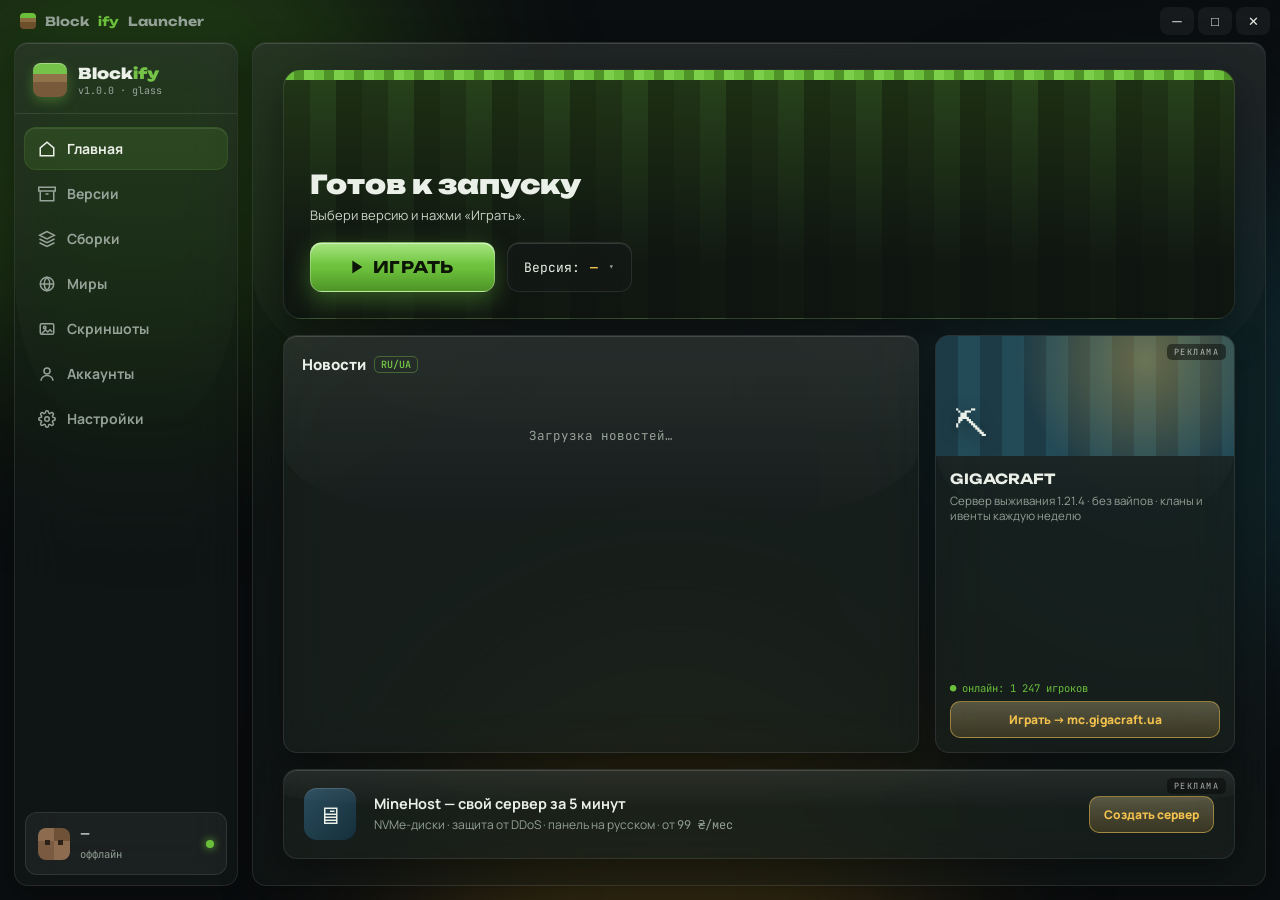
==== WebUI/index.html @ 3c3e2d4b "feat: liquid-glass WebView2 UI + Modrinth modpack manager Rebuild the launcher UI as real HTML/CSS r" ====
<!DOCTYPE html>
<html lang="ru">
<head>
<meta charset="UTF-8">
<meta name="viewport" content="width=device-width, initial-scale=1.0">
<title>Blockify — лаунчер</title>
<style>
/* ── embedded brand fonts (local .ttf, SIL OFL) ── */
@font-face{font-family:'Unbounded';src:url('fonts/Unbounded-Medium.ttf');font-weight:500}
@font-face{font-family:'Unbounded';src:url('fonts/Unbounded-Bold.ttf');font-weight:700}
@font-face{font-family:'Unbounded';src:url('fonts/Unbounded-Black.ttf');font-weight:900}
@font-face{font-family:'Manrope';src:url('fonts/Manrope-Regular.ttf');font-weight:400}
@font-face{font-family:'Manrope';src:url('fonts/Manrope-Medium.ttf');font-weight:500}
@font-face{font-family:'Manrope';src:url('fonts/Manrope-SemiBold.ttf');font-weight:600}
@font-face{font-family:'Manrope';src:url('fonts/Manrope-Bold.ttf');font-weight:700}
@font-face{font-family:'Manrope';src:url('fonts/Manrope-ExtraBold.ttf');font-weight:800}
@font-face{font-family:'JetBrains Mono';src:url('fonts/JetBrainsMono-Regular.ttf');font-weight:400}
@font-face{font-family:'JetBrains Mono';src:url('fonts/JetBrainsMono-SemiBold.ttf');font-weight:600}

:root{
  --bg:#0B0E10;
  --glass:rgba(22,28,26,.52);
  --glass2:rgba(30,38,34,.45);
  --glass-line:rgba(255,255,255,.09);
  --glass-hi:rgba(255,255,255,.14);
  --grass:#6BBF3B; --grass-dark:#4E9427;
  --gold:#F2C14E; --red:#E0564A;
  --text:#EAEFE8; --muted:#93A096;
  --mono:'JetBrains Mono',monospace;
  --r:14px;
}
*{margin:0;padding:0;box-sizing:border-box}
html,body{height:100%}
body{font-family:'Manrope',sans-serif;background:var(--bg);color:var(--text);overflow:hidden;font-size:15px}

.bgfx{position:fixed;inset:0;z-index:0;overflow:hidden}
.blob{position:absolute;border-radius:50%;filter:blur(90px);opacity:.5;animation:drift 26s ease-in-out infinite alternate}
.b1{width:560px;height:560px;left:-140px;top:-160px;background:#2f5c17}
.b2{width:480px;height:480px;right:-120px;top:18%;background:#14424f;animation-delay:-8s}
.b3{width:520px;height:520px;left:32%;bottom:-240px;background:#5a4514;animation-delay:-16s}
@keyframes drift{to{transform:translate(60px,40px) scale(1.12)}}
@media (prefers-reduced-motion:reduce){.blob{animation:none}}

.glass{
  background:var(--glass);
  backdrop-filter:blur(24px) saturate(1.5);
  -webkit-backdrop-filter:blur(24px) saturate(1.5);
  border:1px solid var(--glass-line);
  border-radius:var(--r);
  box-shadow:0 12px 32px rgba(0,0,0,.35), inset 0 1px 0 var(--glass-hi);
  position:relative;
}
.glass::before{
  content:'';position:absolute;inset:0 0 auto 0;height:46%;border-radius:var(--r) var(--r) 40% 40%;
  background:linear-gradient(180deg,rgba(255,255,255,.07),transparent);
  pointer-events:none;
}

/* ── window title bar ── */
.titlebar{position:relative;z-index:55;height:42px;display:flex;align-items:center;justify-content:space-between;padding:0 10px 0 20px;flex-shrink:0}
.tb-brand{display:flex;align-items:center;gap:9px;font-family:'Unbounded';font-weight:700;font-size:12.5px;color:var(--muted);pointer-events:none}
.tb-brand .tb-cube{width:16px;height:16px;border-radius:4px;image-rendering:pixelated;
  background:linear-gradient(180deg,var(--grass) 0 34%,#8a6a3f 34% 58%,#6e4f2c 58% 100%)}
.tb-brand b{color:var(--text);font-weight:700}
.tb-brand b span{color:var(--grass)}
.tb-btns{display:flex;gap:4px}
.wb{width:34px;height:28px;border:0;border-radius:8px;background:rgba(255,255,255,.05);color:var(--text);cursor:pointer;display:grid;place-items:center;transition:.15s}
.wb svg{width:15px;height:15px;fill:none;stroke:currentColor;stroke-width:2.2;stroke-linecap:round}
.wb:hover{background:rgba(255,255,255,.13)}
.wb-close:hover{background:var(--red);color:#fff}

/* ── native-resize grips (WebView covers WPF's own) ── */
.rsz{position:fixed;z-index:70}
.rsz-t{top:0;left:8px;right:8px;height:5px;cursor:ns-resize}
.rsz-b{bottom:0;left:8px;right:8px;height:5px;cursor:ns-resize}
.rsz-l{top:8px;bottom:8px;left:0;width:5px;cursor:ew-resize}
.rsz-r{top:8px;bottom:8px;right:0;width:5px;cursor:ew-resize}
.rsz-tl{top:0;left:0;width:9px;height:9px;cursor:nwse-resize;z-index:71}
.rsz-tr{top:0;right:0;width:9px;height:9px;cursor:nesw-resize;z-index:71}
.rsz-bl{bottom:0;left:0;width:9px;height:9px;cursor:nesw-resize;z-index:71}
.rsz-br{bottom:0;right:0;width:9px;height:9px;cursor:nwse-resize;z-index:71}

/* ── HOME fits the window (no page scroll; news scrolls internally if long) ── */
#s-home.active{display:flex;flex-direction:column;overflow:hidden;padding-bottom:26px}
#s-home .hero{flex-shrink:0}
#s-home .grid-2{flex:1;min-height:0;margin-top:16px;grid-template-columns:minmax(0,1fr) 300px}
#s-home #newsCard{min-width:0;overflow:hidden;display:flex;flex-direction:column}
#s-home #newsList{overflow-y:auto;flex:1;margin-right:-6px;padding-right:6px}
#s-home .ad-server{min-height:0;overflow:hidden}
#s-home .ad-banner{flex-shrink:0;margin-top:16px}
.news-item>div{min-width:0}
.news-item b{white-space:nowrap;overflow:hidden;text-overflow:ellipsis}

.window{display:flex;height:calc(100vh - 42px);position:relative;z-index:1;padding:0 14px 14px;gap:14px}

.sidebar{width:224px;flex-shrink:0;display:flex;flex-direction:column;overflow:hidden}
.logo{padding:20px 18px 16px;display:flex;align-items:center;gap:11px;border-bottom:1px solid var(--glass-line)}
.logo-cube{width:34px;height:34px;flex-shrink:0;image-rendering:pixelated;border-radius:8px;
  background:linear-gradient(180deg,var(--grass) 0 32%,#8a6a3f 32% 55%,#6e4f2c 55% 100%);
  box-shadow:0 4px 12px rgba(107,191,59,.35), inset 0 1px 0 rgba(255,255,255,.35)}
.logo b{font-family:'Unbounded';font-weight:900;font-size:15px;white-space:nowrap;line-height:1.15}
.logo b span{color:var(--grass)}
#verTag{display:block;font-size:10px;color:var(--muted);font-family:var(--mono);white-space:nowrap}
.nav{padding:14px 10px;display:flex;flex-direction:column;gap:4px}
.nav button{
  display:flex;align-items:center;gap:11px;width:100%;padding:11px 13px;border:0;border-radius:11px;cursor:pointer;
  background:transparent;color:var(--muted);font:700 14px 'Manrope';text-align:left;transition:.18s;
}
.nav button:hover{background:rgba(255,255,255,.05);color:var(--text)}
.nav button.active{
  background:rgba(107,191,59,.13);color:var(--text);
  box-shadow:inset 0 1px 0 rgba(255,255,255,.1), 0 0 0 1px rgba(107,191,59,.25);
}
.nav svg{width:18px;height:18px;flex-shrink:0}
.spacer{flex:1}
.account{
  margin:10px;padding:11px 12px;border-radius:12px;display:flex;align-items:center;gap:10px;cursor:pointer;
  background:rgba(255,255,255,.05);border:1px solid var(--glass-line);transition:.15s;
}
.account:hover{background:rgba(255,255,255,.09)}
.skin{width:32px;height:32px;image-rendering:pixelated;border-radius:8px;position:relative;flex-shrink:0;
  background:conic-gradient(from 90deg at 50% 40%,#8d6b4f 0 25%,#7a5a40 0 50%,#8d6b4f 0 75%,#6f5138 0)}
.skin::after{content:'';position:absolute;left:7px;top:12px;width:5px;height:5px;background:#2b2118;box-shadow:13px 0 0 #2b2118}
.skin.alt{background:conic-gradient(from 90deg at 50% 40%,#5f7a8d 0 25%,#48606f 0 50%,#5f7a8d 0 75%,#3a4e5a 0)}
.skin.alt::after{background:#16222b;box-shadow:13px 0 0 #16222b}
.account b{font-size:13px;display:block}
.account span{font-size:10.5px;color:var(--muted);font-family:var(--mono)}
.dot{width:8px;height:8px;border-radius:50%;background:var(--grass);margin-left:auto;box-shadow:0 0 8px var(--grass)}

.main{flex:1;overflow:hidden;border-radius:var(--r);display:flex;flex-direction:column}
.screen{display:none;padding:26px 30px 40px;animation:fade .22s}
.screen.active{display:block;flex:1;min-height:0;overflow-y:auto}
@keyframes fade{from{opacity:0;transform:translateY(5px)}to{opacity:1;transform:none}}
h1{font-family:'Unbounded';font-weight:700;font-size:22px}
.sub{color:var(--muted);font-size:13px;margin:5px 0 22px}

.hero{
  border-radius:18px;overflow:hidden;position:relative;min-height:250px;
  display:flex;flex-direction:column;justify-content:flex-end;padding:26px;
  background:
    linear-gradient(180deg,rgba(11,14,16,.1),rgba(11,14,16,.82) 78%),
    repeating-linear-gradient(90deg,#243b17 0 26px,#2c4a1d 26px 52px,#1f3413 52px 78px),#1f3413;
  border:1px solid var(--glass-line);
  box-shadow:0 16px 40px rgba(0,0,0,.4), inset 0 1px 0 var(--glass-hi);
}
.hero::before{content:'';position:absolute;top:0;left:0;right:0;height:10px;image-rendering:pixelated;
  background:repeating-linear-gradient(90deg,var(--grass) 0 10px,var(--grass-dark) 10px 20px,#7ccf49 20px 30px)}
.hero h2{font-family:'Unbounded';font-weight:900;font-size:26px;margin-bottom:6px}
.hero p{color:#c9d3c4;font-size:13px;max-width:470px;margin-bottom:18px}
.launch-row{display:flex;gap:12px;flex-wrap:wrap;align-items:stretch}
.btn-play{
  font-family:'Unbounded';font-weight:700;font-size:16px;letter-spacing:.5px;
  padding:14px 40px;border:1px solid rgba(255,255,255,.25);border-radius:12px;cursor:pointer;color:#0c1506;
  background:linear-gradient(180deg,rgba(255,255,255,.28),rgba(255,255,255,0) 45%),linear-gradient(180deg,#83d94f,var(--grass) 55%,var(--grass-dark));
  box-shadow:0 8px 24px rgba(107,191,59,.4), inset 0 1px 0 rgba(255,255,255,.5);transition:.12s;
}
.btn-play:hover{transform:translateY(-1px);box-shadow:0 12px 30px rgba(107,191,59,.5), inset 0 1px 0 rgba(255,255,255,.5)}
.btn-play:active{transform:translateY(1px)}
.ver-select{
  display:flex;align-items:center;gap:10px;padding:0 16px;border-radius:12px;cursor:pointer;
  background:rgba(20,26,24,.6);backdrop-filter:blur(14px);border:1px solid var(--glass-line);
  font-family:var(--mono);font-size:13px;box-shadow:inset 0 1px 0 var(--glass-hi);
}
.ver-select b{color:var(--gold)}

.grid-2{display:grid;grid-template-columns:1fr 320px;gap:16px;margin-top:18px}
.card{padding:18px}
.card h3{font-size:15px;font-weight:800;margin-bottom:12px;display:flex;align-items:center;gap:8px}
.tag{font-family:var(--mono);font-size:10px;color:var(--grass);border:1px solid rgba(107,191,59,.4);border-radius:5px;padding:1px 6px}
.news-item{display:flex;gap:12px;padding:11px 0;border-top:1px solid var(--glass-line);cursor:pointer}
.news-item:first-of-type{border-top:0;padding-top:0}
.news-thumb{width:64px;height:44px;border-radius:9px;flex-shrink:0;background:linear-gradient(135deg,#2c4a1d,#141a17);box-shadow:inset 0 1px 0 var(--glass-hi);background-size:cover;background-position:center}
.news-item b{font-size:13px;display:block;margin-bottom:2px}
.news-item span{font-size:12px;color:var(--muted)}

.ad-mark{position:absolute;top:8px;right:8px;z-index:2;font-family:var(--mono);font-size:8.5px;
  letter-spacing:1.5px;text-transform:uppercase;color:rgba(255,255,255,.65);
  background:rgba(0,0,0,.45);backdrop-filter:blur(6px);padding:2px 7px;border-radius:5px}
.ad-server{overflow:hidden;display:flex;flex-direction:column;min-height:250px}
.ad-server .art{height:120px;position:relative;
  background:radial-gradient(circle at 70% 20%,rgba(242,193,78,.35),transparent 55%),
    repeating-linear-gradient(90deg,#1d3b46 0 22px,#234a57 22px 44px),#1d3b46}
.ad-server .art::after{content:'⛏';position:absolute;left:18px;bottom:10px;font-size:34px;filter:drop-shadow(0 4px 8px rgba(0,0,0,.5))}
.ad-server .body{padding:14px;display:flex;flex-direction:column;gap:6px;flex:1}
.ad-server b{font-family:'Unbounded';font-size:14px}
.ad-server p{font-size:11.5px;color:var(--muted);flex:1}
.ad-server .online{font-family:var(--mono);font-size:10.5px;color:var(--grass)}
.ad-cta{padding:9px 14px;border-radius:10px;border:1px solid rgba(242,193,78,.5);cursor:pointer;text-align:center;
  background:linear-gradient(180deg,rgba(255,255,255,.15),transparent),rgba(242,193,78,.16);
  color:var(--gold);font:800 12px 'Manrope';transition:.15s}
.ad-cta:hover{background:rgba(242,193,78,.28)}
.ad-banner{margin-top:16px;min-height:90px;display:flex;align-items:center;gap:18px;padding:16px 20px;overflow:hidden}
.ad-banner .hicon{width:52px;height:52px;border-radius:13px;flex-shrink:0;display:grid;place-items:center;font-size:24px;
  background:linear-gradient(135deg,#2a4b5c,#16303c);box-shadow:inset 0 1px 0 var(--glass-hi)}
.ad-banner .btxt{flex:1}
.ad-banner .btxt b{font-size:14.5px;display:block}
.ad-banner .btxt span{font-size:12px;color:var(--muted)}
.price{font-family:var(--mono);color:var(--gold)}
.ad-line{margin-top:22px;max-width:880px;display:flex;align-items:center;gap:14px;padding:13px 18px}
.ad-line .ic{font-size:20px}
.ad-line b{font-size:13px;display:block}
.ad-line span{font-size:11.5px;color:var(--muted)}
.ad-line .ad-cta{margin-left:auto;flex-shrink:0}

.toolbar{display:flex;gap:10px;margin-bottom:18px;flex-wrap:wrap}
.chip{padding:7px 15px;border-radius:20px;border:1px solid var(--glass-line);cursor:pointer;
  background:rgba(255,255,255,.05);color:var(--muted);font:700 12px 'Manrope';backdrop-filter:blur(10px);transition:.15s}
.chip:hover{color:var(--text)}
.chip.on{background:rgba(107,191,59,.85);border-color:transparent;color:#0c1506;box-shadow:0 4px 14px rgba(107,191,59,.35)}
.vrow{display:flex;align-items:center;gap:14px;padding:14px 16px;margin-bottom:10px}
.vicon{width:40px;height:40px;border-radius:10px;flex-shrink:0;display:grid;place-items:center;font-family:var(--mono);font-size:10px;font-weight:600;box-shadow:inset 0 1px 0 var(--glass-hi)}
.vic-rel{background:rgba(107,191,59,.16);color:var(--grass)}
.vic-forge{background:rgba(242,193,78,.14);color:var(--gold)}
.vic-fab{background:rgba(151,113,235,.16);color:#b58cf2}
.vic-snap{background:rgba(94,184,230,.14);color:#5eb8e6}
.vrow b{font-size:14px;font-family:var(--mono)}
.vrow small{display:block;color:var(--muted);font-size:11.5px;margin-top:2px}
.grow{flex:1}
.badge{font-family:var(--mono);font-size:10px;padding:3px 9px;border-radius:6px;background:rgba(107,191,59,.16);color:var(--grass)}
.b-update{background:rgba(242,193,78,.14);color:var(--gold)}
.btn{padding:8px 16px;border-radius:10px;border:1px solid var(--glass-line);cursor:pointer;
  background:rgba(255,255,255,.06);color:var(--text);font:700 12.5px 'Manrope';
  box-shadow:inset 0 1px 0 var(--glass-hi);transition:.15s}
.btn:hover{background:rgba(255,255,255,.11)}
.btn.primary{background:linear-gradient(180deg,rgba(255,255,255,.2),transparent),rgba(107,191,59,.9);border-color:transparent;color:#0c1506}
.btn.danger{color:var(--red);border-color:rgba(224,86,74,.35)}
.btn.danger:hover{background:rgba(224,86,74,.12)}

.packs{display:grid;grid-template-columns:repeat(auto-fill,minmax(240px,1fr));gap:16px}
.pack{overflow:hidden;display:flex;flex-direction:column;transition:.18s}
.pack:hover{transform:translateY(-3px);box-shadow:0 18px 40px rgba(0,0,0,.45), inset 0 1px 0 var(--glass-hi)}
.pack-img{height:110px;position:relative;background-size:cover;background-position:center}
.pack-img .tag{position:absolute;top:10px;left:10px;background:rgba(11,14,16,.65);backdrop-filter:blur(6px);color:var(--text);border-color:var(--glass-line)}
.pack-body{padding:14px;display:flex;flex-direction:column;gap:6px;flex:1}
.pack-body b{font-size:14px}
.pack-body p{font-size:12px;color:var(--muted);flex:1;line-height:1.5;display:-webkit-box;-webkit-line-clamp:2;-webkit-box-orient:vertical;overflow:hidden}
.pack-meta{display:flex;gap:10px;font-family:var(--mono);font-size:10.5px;color:var(--muted)}
.pack .btn{margin:0 14px 14px}

.acc-row{display:flex;align-items:center;gap:14px;padding:15px 18px;margin-bottom:10px}
.acc-row .skin{width:42px;height:42px;border-radius:10px}
.acc-row b{font-size:15px;display:block}
.acc-row small{font-size:11.5px;color:var(--muted);font-family:var(--mono)}
.acc-badge{font-family:var(--mono);font-size:10px;padding:3px 10px;border-radius:6px}
.lic{background:rgba(107,191,59,.16);color:var(--grass)}
.off{background:rgba(242,193,78,.14);color:var(--gold)}
.acc-active{font-size:11px;color:var(--grass);font-weight:800;display:flex;align-items:center;gap:6px}
.acc-active::before{content:'';width:7px;height:7px;border-radius:50%;background:var(--grass);box-shadow:0 0 8px var(--grass)}
.add-grid{display:grid;grid-template-columns:1fr 1fr;gap:16px;margin-top:22px;max-width:760px}
.add-card{padding:20px;display:flex;flex-direction:column;gap:10px}
.add-card h3{font-size:14.5px;font-weight:800}
.add-card p{font-size:12px;color:var(--muted);flex:1;line-height:1.55}
.add-card input{padding:10px 12px;border-radius:10px;border:1px solid var(--glass-line);
  background:rgba(0,0,0,.25);color:var(--text);font:13px var(--mono);outline:none}
.add-card input:focus{border-color:rgba(107,191,59,.5)}
.hint{font-size:10.5px;color:#6d7a70;line-height:1.5}

.set-grid{display:grid;grid-template-columns:1fr 1fr;gap:16px;max-width:880px}
.set-card{padding:18px}
.set-card h3{font-size:14px;font-weight:800;margin-bottom:14px}
.field{margin-bottom:14px}
.field label{display:block;font-size:12px;color:var(--muted);margin-bottom:6px}
.field input[type=text],.field select{width:100%;padding:9px 12px;border-radius:10px;border:1px solid var(--glass-line);
  background:rgba(0,0,0,.25);color:var(--text);font:12.5px var(--mono);outline:none}
.field input:focus,.field select:focus{border-color:rgba(107,191,59,.5)}
.field select option{background:#161c1a}
input[type=range]{width:100%;accent-color:var(--grass)}
.ram-val{font-family:var(--mono);color:var(--gold);font-size:13px}
.switch-row{display:flex;align-items:center;justify-content:space-between;padding:9px 0;border-top:1px solid var(--glass-line);font-size:13px}
.switch-row:first-of-type{border-top:0}
.sw{position:relative;width:40px;height:22px;flex-shrink:0}
.sw input{opacity:0;width:0;height:0}
.sw i{position:absolute;inset:0;background:rgba(255,255,255,.08);border:1px solid var(--glass-line);border-radius:20px;cursor:pointer;transition:.18s;box-shadow:inset 0 1px 2px rgba(0,0,0,.3)}
.sw i::before{content:'';position:absolute;width:16px;height:16px;border-radius:50%;top:2px;left:2px;transition:.18s;
  background:linear-gradient(180deg,#cfd8d0,#9aa69c);box-shadow:0 1px 3px rgba(0,0,0,.4)}
.sw input:checked + i{background:rgba(107,191,59,.85);border-color:transparent}
.sw input:checked + i::before{background:linear-gradient(180deg,#fff,#dfe9db);transform:translateX(18px)}
.footnote{margin-top:26px;font-size:11px;color:#57635a;font-family:var(--mono)}
.empty{padding:40px 8px;text-align:center;color:var(--muted);font-size:12.5px;font-family:var(--mono)}

/* ── custom glass dropdown (replaces native <select>) ── */
.gdd{position:relative;user-select:none}
.gdd .caret{margin-left:auto;color:var(--muted);font-size:11px;transition:transform .15s}
.gdd.open .caret{transform:rotate(180deg)}
.gdd-menu{
  position:absolute;top:calc(100% + 6px);left:0;min-width:100%;z-index:50;
  max-height:280px;overflow-y:auto;display:none;padding:6px;
  background:rgba(16,22,20,.97);backdrop-filter:blur(28px) saturate(1.4);
  border:1px solid var(--glass-hi);border-radius:12px;
  box-shadow:0 20px 46px rgba(0,0,0,.55), inset 0 1px 0 var(--glass-hi);
  animation:ddin .14s ease;
}
@keyframes ddin{from{opacity:0;transform:translateY(-4px)}to{opacity:1;transform:none}}
.gdd.open .gdd-menu{display:block}
.gdd-portal{position:fixed;display:block}
.gdd-menu div{padding:8px 12px;border-radius:8px;cursor:pointer;font-family:var(--mono);
  font-size:12.5px;color:var(--text);white-space:nowrap;transition:.1s}
.gdd-menu div:hover{background:rgba(107,191,59,.18)}
.gdd-menu div.sel{color:var(--gold);background:rgba(242,193,78,.1)}
/* field-style trigger for settings selects */
.gdd-field{width:100%}
.gdd-trigger{display:flex;align-items:center;gap:8px;padding:9px 12px;border-radius:10px;
  border:1px solid var(--glass-line);background:rgba(0,0,0,.25);color:var(--text);
  font:12.5px var(--mono);cursor:pointer;transition:.15s}
.gdd-field:hover .gdd-trigger,.gdd-field.open .gdd-trigger{border-color:rgba(107,191,59,.5)}
.gdd-trigger .gdd-val{flex:1;overflow:hidden;text-overflow:ellipsis;white-space:nowrap}

/* ── themed scrollbars ── */
*{scrollbar-width:thin;scrollbar-color:rgba(255,255,255,.18) transparent}
::-webkit-scrollbar{width:10px;height:10px}
::-webkit-scrollbar-track{background:transparent}
::-webkit-scrollbar-thumb{background:rgba(255,255,255,.14);border-radius:6px;border:2px solid transparent;background-clip:content-box}
::-webkit-scrollbar-thumb:hover{background:rgba(107,191,59,.5);background-clip:content-box}

/* ── feature: mod updates (folded into Packs) ── */
.mods-head{display:flex;align-items:center;justify-content:space-between;gap:12px;margin-bottom:12px}
.mods-head h3{font-size:15px;font-weight:800;display:flex;align-items:center;gap:8px}
.mods-actions{display:flex;gap:8px;flex-shrink:0}
.cat-head{font-size:15px;font-weight:800;margin:28px 0 14px}
.mrow{display:flex;align-items:center;gap:14px;padding:13px 16px;margin-bottom:9px}
.mrow .micon{width:40px;height:40px;border-radius:10px;flex-shrink:0;display:grid;place-items:center;font-size:17px;
  background:rgba(151,113,235,.16);box-shadow:inset 0 1px 0 var(--glass-hi)}
.mrow b{font-size:14px;display:block}
.mrow small{font-size:11.5px;color:var(--muted);font-family:var(--mono)}

/* ── packs: catalog search + installed management ── */
.pack-search{display:flex;gap:10px;margin-bottom:14px;flex-wrap:wrap}
.pack-search input{flex:1;min-width:180px;padding:10px 14px;border-radius:11px;border:1px solid var(--glass-line);
  background:rgba(0,0,0,.25);color:var(--text);font:13px 'Manrope';outline:none}
.pack-search input:focus{border-color:rgba(107,191,59,.5)}
.pack-search .pack-mc{flex:0 0 150px;min-width:120px;font-family:var(--mono);font-size:12.5px}
.pack-search .gdd-field{flex:0 0 180px}
.mp-row{display:flex;align-items:center;gap:13px;padding:12px 14px;margin-bottom:9px}
.mp-ico{width:44px;height:44px;border-radius:10px;flex-shrink:0;background:#0b0e10 center/cover no-repeat;
  box-shadow:inset 0 1px 0 var(--glass-hi)}
.mp-row .grow b{font-size:14px;display:block}
.mp-row .grow small{font-size:11px;color:var(--muted);font-family:var(--mono)}
.mp-badge{font-family:var(--mono);font-size:9.5px;padding:2px 7px;border-radius:5px;background:rgba(151,113,235,.16);color:#b58cf2}
.mp-actions{display:flex;gap:6px;flex-wrap:wrap;justify-content:flex-end}
.mp-actions .btn{padding:7px 11px;font-size:11.5px}

/* ── feature: skins (folded into Accounts) ── */
.skin-grid{display:grid;grid-template-columns:260px 1fr;gap:16px;align-items:start;margin-top:8px}
.skin-preview{padding:22px;display:flex;flex-direction:column;align-items:center;gap:14px;border-radius:var(--r)}
.skin-face{width:96px;height:96px;image-rendering:pixelated;border-radius:12px;flex-shrink:0;
  box-shadow:inset 0 1px 0 var(--glass-hi),0 8px 18px rgba(0,0,0,.45);
  background:conic-gradient(from 90deg at 50% 42%,#8d6b4f 0 25%,#7a5a40 0 50%,#8d6b4f 0 75%,#6f5138 0)}
.skin-lib{display:grid;grid-template-columns:repeat(auto-fill,minmax(118px,1fr));gap:12px}
.skin-card{padding:14px;display:flex;flex-direction:column;align-items:center;gap:9px;cursor:pointer;transition:.15s;
  border-radius:12px;border:1px solid var(--glass-line);background:var(--glass2)}
.skin-card:hover{transform:translateY(-2px)}
.skin-card.cur{box-shadow:0 0 0 1.5px var(--grass), inset 0 1px 0 var(--glass-hi)}
.skin-card .mini{width:46px;height:46px;image-rendering:pixelated;border-radius:8px}
.skin-card b{font-size:11.5px;word-break:break-all;text-align:center;line-height:1.3}
.skin-card.upload{justify-content:center;color:var(--muted);font-size:12px;min-height:112px;border-style:dashed;text-align:center}

/* ── feature: worlds & backups ── */
.wrow{display:flex;align-items:center;gap:14px;padding:14px 16px;margin-bottom:10px}
.wicon{width:42px;height:42px;border-radius:10px;flex-shrink:0;box-shadow:inset 0 1px 0 var(--glass-hi);
  background:linear-gradient(135deg,#2c4a1d,#5a4514)}
.wrow b{font-size:14px;display:block}
.wrow small{font-size:11.5px;color:var(--muted);font-family:var(--mono)}
.wbackups{padding:6px 14px;margin:-4px 0 12px 56px;border-radius:12px}
.tl-item{display:flex;align-items:center;gap:12px;padding:9px 0;border-top:1px solid var(--glass-line);font-size:12.5px}
.tl-item:first-child{border-top:0}
.tl-dot{width:9px;height:9px;border-radius:50%;background:var(--grass);flex-shrink:0}
.tl-item small{color:var(--muted);font-family:var(--mono);font-size:10.5px}
.tl-item .btn{margin-left:auto;padding:5px 12px;font-size:11px}

/* ── feature: screenshots ── */
.shots{display:grid;grid-template-columns:repeat(auto-fill,minmax(200px,1fr));gap:14px}
.shot{border-radius:12px;overflow:hidden;position:relative;height:132px;cursor:pointer;
  border:1px solid var(--glass-line);transition:.15s;background:#141a17 center/cover no-repeat}
.shot:hover{transform:scale(1.02);box-shadow:0 12px 26px rgba(0,0,0,.45)}
.shot .meta{position:absolute;inset:auto 0 0 0;padding:8px 11px;
  background:linear-gradient(transparent,rgba(0,0,0,.8));font-family:var(--mono);font-size:10px;color:#cfd8d0}

/* ── HOME: when packs are shown, let the page flow/scroll instead of hard-fitting ── */
#s-home.has-packs{overflow-y:auto;padding-right:6px}
#s-home.has-packs .grid-2{flex:0 0 auto;min-height:300px}
#s-home.has-packs #newsList{overflow-y:auto;max-height:360px}
#s-home.has-packs .ad-server{min-height:300px}

/* ── HOME: installed modpacks strip ── */
.home-packs{flex-shrink:0;margin-top:16px}
.hp-head{display:flex;align-items:center;justify-content:space-between;margin-bottom:10px}
.hp-head h3{font-size:15px;font-weight:800}
.hp-row{display:flex;gap:12px;overflow-x:auto;padding-bottom:4px}
.hp-card{flex-shrink:0;width:200px;border-radius:13px;overflow:hidden;border:1px solid var(--glass-line);
  background:var(--glass2);box-shadow:inset 0 1px 0 var(--glass-hi);display:flex;flex-direction:column}
.hp-top{height:66px;display:flex;align-items:center;gap:10px;padding:0 12px;
  background:linear-gradient(135deg,#243b17,#141a17);background-size:cover;background-position:center}
.hp-ico{width:40px;height:40px;border-radius:9px;flex-shrink:0;background:#0b0e10 center/cover no-repeat;
  box-shadow:0 2px 8px rgba(0,0,0,.5),inset 0 1px 0 var(--glass-hi)}
.hp-body{padding:10px 12px;display:flex;flex-direction:column;gap:3px}
.hp-body b{font-size:13px;white-space:nowrap;overflow:hidden;text-overflow:ellipsis}
.hp-body small{font-family:var(--mono);font-size:10px;color:var(--muted)}
.hp-actions{display:flex;gap:6px;margin-top:8px}
.hp-actions .btn{padding:6px 10px;font-size:11.5px;flex:1}

/* version "install" button state */
.vrow .btn.installing{opacity:.7;pointer-events:none}

/* ── modpack install modal ── */
.pmodal{position:fixed;inset:0;z-index:210;display:flex;align-items:center;justify-content:center;padding:24px;
  background:rgba(6,9,8,.78);backdrop-filter:blur(12px)}
.pmodal[hidden]{display:none}
.pm-card{width:min(560px,100%);max-height:82vh;display:flex;flex-direction:column;padding:20px;border-radius:16px}
.pm-head{display:flex;align-items:center;justify-content:space-between;gap:12px}
.pm-head b{font-family:'Unbounded';font-size:16px}
.pm-sub{font-size:12px;color:var(--muted);margin:6px 0 14px}
.pm-body{overflow-y:auto;display:flex;flex-direction:column;gap:9px;min-height:0}
.pv-row{display:flex;align-items:center;gap:12px;padding:11px 13px;border-radius:11px;
  border:1px solid var(--glass-line);background:rgba(255,255,255,.04)}
.pv-row.pv-pick{cursor:pointer;transition:.13s}
.pv-row.pv-pick:hover{background:rgba(107,191,59,.12);border-color:rgba(107,191,59,.35)}
.pv-row b{font-size:13px;display:block}
.pv-row small{font-size:11px;color:var(--muted);font-family:var(--mono)}
.pv-badge{font-family:var(--mono);font-size:9.5px;padding:2px 7px;border-radius:5px;
  background:rgba(151,113,235,.16);color:#b58cf2}
.pv-soon{font-size:10.5px;color:var(--gold);font-family:var(--mono)}

/* ── unified glass dialog (confirm / alert) ── */
.dlg{position:fixed;inset:0;z-index:240;display:flex;align-items:center;justify-content:center;padding:24px;
  background:rgba(6,9,8,.62);backdrop-filter:blur(10px)}
.dlg[hidden]{display:none}
.dlg-card{width:min(420px,100%);padding:22px;border-radius:16px;animation:ddin .16s ease}
.dlg-title{font-family:'Unbounded';font-size:15px;display:block;margin-bottom:8px}
.dlg-msg{font-size:13.5px;color:var(--text);line-height:1.55;white-space:pre-wrap;margin-bottom:18px}
.dlg-actions{display:flex;gap:10px;justify-content:flex-end}
.dlg-actions .btn{min-width:92px;padding:10px 16px}

/* ── background download / install panel (bottom-right) ── */
.dlpanel{position:fixed;right:16px;bottom:16px;z-index:150;width:320px;max-width:calc(100vw - 32px);
  border-radius:14px;overflow:hidden;border:1px solid var(--glass-hi);
  background:rgba(16,22,20,.96);backdrop-filter:blur(24px) saturate(1.4);
  box-shadow:0 18px 46px rgba(0,0,0,.55),inset 0 1px 0 var(--glass-hi)}
.dlpanel[hidden]{display:none}
.dl-head{display:flex;align-items:center;justify-content:space-between;padding:10px 13px;
  font:800 12.5px 'Manrope';border-bottom:1px solid var(--glass-line)}
.dl-min{width:24px;height:22px;border:0;border-radius:6px;background:rgba(255,255,255,.06);color:var(--text);cursor:pointer}
.dl-min:hover{background:rgba(255,255,255,.14)}
.dlpanel.min .dl-list{display:none}
.dlpanel.min .dl-min{transform:rotate(180deg)}
.dl-list{max-height:260px;overflow-y:auto;padding:10px 13px;display:flex;flex-direction:column;gap:12px}
.dl-job b{font-size:12.5px;display:block;white-space:nowrap;overflow:hidden;text-overflow:ellipsis}
.dl-job small{font-family:var(--mono);font-size:10.5px;color:var(--muted);display:block;margin:2px 0 6px;
  white-space:nowrap;overflow:hidden;text-overflow:ellipsis}
.dl-bar{height:7px;border-radius:5px;background:rgba(255,255,255,.09);overflow:hidden}
.dl-fill{height:100%;width:0;border-radius:5px;transition:width .2s;
  background:linear-gradient(90deg,var(--grass-dark),var(--grass))}
.dl-fill.indet{width:35%;animation:dlslide 1.1s ease-in-out infinite}
@keyframes dlslide{0%{margin-left:-35%}100%{margin-left:100%}}
.dl-job.ok .dl-fill{background:var(--grass);width:100%!important}
.dl-job.err .dl-fill{background:var(--red);width:100%!important}
.dl-job.ok small{color:var(--grass)}
.dl-job.err small{color:var(--red)}

/* ── in-app screenshot viewer + editor ── */
.viewer{position:fixed;inset:0;z-index:200;display:flex;flex-direction:column;
  background:rgba(6,9,8,.86);backdrop-filter:blur(16px)}
.viewer[hidden]{display:none}
.vw-bar{display:flex;align-items:center;gap:12px;padding:10px 14px;flex-shrink:0;
  background:rgba(16,22,20,.9);border-bottom:1px solid var(--glass-line)}
.vw-name{font-family:var(--mono);font-size:12px;color:var(--muted);max-width:260px;
  overflow:hidden;text-overflow:ellipsis;white-space:nowrap;flex-shrink:0}
.vw-tools{display:flex;align-items:center;gap:5px;margin-left:auto;flex-wrap:wrap;justify-content:flex-end}
.vw-b{height:30px;min-width:30px;padding:0 9px;border:1px solid var(--glass-line);border-radius:8px;cursor:pointer;
  background:rgba(255,255,255,.05);color:var(--text);font:700 13px 'Manrope';display:grid;place-items:center;transition:.13s}
.vw-b:hover{background:rgba(255,255,255,.13)}
.vw-b.active{background:rgba(107,191,59,.85);color:#0c1506;border-color:transparent}
.vw-b.primary{background:linear-gradient(180deg,rgba(255,255,255,.2),transparent),rgba(107,191,59,.9);color:#0c1506;border-color:transparent}
.vw-b.danger{color:var(--red);border-color:rgba(224,86,74,.35)}
.vw-b.danger:hover{background:rgba(224,86,74,.16)}
.vw-b.vw-close:hover{background:var(--red);color:#fff}
.vw-sep{width:1px;height:20px;background:var(--glass-line);margin:0 3px}
.vw-zoom{font-family:var(--mono);font-size:11px;color:var(--muted);min-width:42px;text-align:center}
#vwColor{width:30px;height:30px;padding:0;border:1px solid var(--glass-line);border-radius:8px;background:none;cursor:pointer}
.vw-stage{flex:1;min-height:0;overflow:auto;display:flex;align-items:center;justify-content:center;padding:24px}
.vw-wrap{position:relative;margin:auto;flex-shrink:0;line-height:0;
  box-shadow:0 20px 60px rgba(0,0,0,.6);background:
   repeating-conic-gradient(#2a302e 0 25%,#232927 0 50%) 0 0/24px 24px}
#vwCanvas{display:block;image-rendering:auto}
.vw-wrap.crop #vwCanvas,.vw-wrap.crop{cursor:crosshair}
.vw-wrap.pen #vwCanvas{cursor:crosshair}
.vw-cropbox{position:absolute;border:1.5px dashed var(--grass);background:rgba(107,191,59,.14);
  box-shadow:0 0 0 9999px rgba(0,0,0,.45);pointer-events:none}
.vw-cropbox[hidden]{display:none}
.vw-hint{flex-shrink:0;text-align:center;padding:7px;font-family:var(--mono);font-size:11px;color:var(--muted);
  background:rgba(16,22,20,.9);border-top:1px solid var(--glass-line)}
</style>
</head>
<body>
<div class="bgfx"><div class="blob b1"></div><div class="blob b2"></div><div class="blob b3"></div></div>

<!-- window chrome -->
<div class="titlebar" id="titlebar">
  <span class="tb-brand"><span class="tb-cube"></span>Block<b><span>ify</span></b> Launcher</span>
  <div class="tb-btns">
    <button class="wb" id="winMin" title="Свернуть">&#9472;</button>
    <button class="wb" id="winMax" title="Развернуть">&#9633;</button>
    <button class="wb wb-close" id="winClose" title="Закрыть">&#10005;</button>
  </div>
</div>
<div class="rsz rsz-t" data-d="top"></div>
<div class="rsz rsz-b" data-d="bottom"></div>
<div class="rsz rsz-l" data-d="left"></div>
<div class="rsz rsz-r" data-d="right"></div>
<div class="rsz rsz-tl" data-d="top-left"></div>
<div class="rsz rsz-tr" data-d="top-right"></div>
<div class="rsz rsz-bl" data-d="bottom-left"></div>
<div class="rsz rsz-br" data-d="bottom-right"></div>

<div class="window">
  <aside class="sidebar glass">
    <div class="logo" id="logoDrag">
      <div class="logo-cube"></div>
      <div><b>Block<span style="color:var(--grass)">ify</span></b><span id="verTag">v1.0.0 · glass</span></div>
    </div>
    <nav class="nav">
      <button class="active" data-s="home"><svg viewBox="0 0 24 24" fill="none" stroke="currentColor" stroke-width="2"><path d="M3 10.5 12 3l9 7.5V21H3z"/></svg><span>Главная</span></button>
      <button data-s="versions"><svg viewBox="0 0 24 24" fill="none" stroke="currentColor" stroke-width="2"><path d="M21 8V21H3V8M1 3h22v5H1zM10 12h4"/></svg><span>Версии</span></button>
      <button data-s="packs"><svg viewBox="0 0 24 24" fill="none" stroke="currentColor" stroke-width="2"><path d="M12 2 2 7l10 5 10-5-10-5zM2 17l10 5 10-5M2 12l10 5 10-5"/></svg><span>Сборки</span></button>
      <button data-s="worlds"><svg viewBox="0 0 24 24" fill="none" stroke="currentColor" stroke-width="2"><circle cx="12" cy="12" r="9"/><path d="M3 12h18M12 3c2.5 2.5 3.8 5.6 3.8 9S14.5 18.5 12 21C9.5 18.5 8.2 15.4 8.2 12S9.5 5.5 12 3z"/></svg><span>Миры</span></button>
      <button data-s="screens"><svg viewBox="0 0 24 24" fill="none" stroke="currentColor" stroke-width="2"><rect x="3" y="5" width="18" height="14" rx="2"/><circle cx="9" cy="10" r="1.6"/><path d="m5 18 5-5 3 3 3-3 3 3"/></svg><span>Скриншоты</span></button>
      <button data-s="accounts"><svg viewBox="0 0 24 24" fill="none" stroke="currentColor" stroke-width="2"><circle cx="12" cy="8" r="4"/><path d="M4 21c0-4 3.6-7 8-7s8 3 8 7"/></svg><span>Аккаунты</span></button>
      <button data-s="settings"><svg viewBox="0 0 24 24" fill="none" stroke="currentColor" stroke-width="2"><circle cx="12" cy="12" r="3"/><path d="M19.4 15a1.7 1.7 0 0 0 .3 1.9l.1.1a2 2 0 1 1-2.8 2.8l-.1-.1a1.7 1.7 0 0 0-1.9-.3 1.7 1.7 0 0 0-1 1.5V21a2 2 0 1 1-4 0v-.1a1.7 1.7 0 0 0-1-1.6 1.7 1.7 0 0 0-1.9.3l-.1.1a2 2 0 1 1-2.8-2.8l.1-.1a1.7 1.7 0 0 0 .3-1.9 1.7 1.7 0 0 0-1.5-1H3a2 2 0 1 1 0-4h.1a1.7 1.7 0 0 0 1.6-1 1.7 1.7 0 0 0-.3-1.9l-.1-.1a2 2 0 1 1 2.8-2.8l.1.1a1.7 1.7 0 0 0 1.9.3H9a1.7 1.7 0 0 0 1-1.5V3a2 2 0 1 1 4 0v.1a1.7 1.7 0 0 0 1 1.5 1.7 1.7 0 0 0 1.9-.3l.1-.1a2 2 0 1 1 2.8 2.8l-.1.1a1.7 1.7 0 0 0-.3 1.9V9c.3.6.9 1 1.5 1H21a2 2 0 1 1 0 4h-.1a1.7 1.7 0 0 0-1.5 1z"/></svg><span>Настройки</span></button>
    </nav>
    <div class="spacer"></div>
    <div class="account" id="accountCard">
      <div class="skin" id="accSkin"></div>
      <div><b id="curName">—</b><span id="curType">оффлайн</span></div>
      <div class="dot"></div>
    </div>
  </aside>

  <main class="main glass">
    <!-- HOME -->
    <section class="screen active" id="s-home">
      <div class="hero">
        <h2 id="heroTitle">Готов к запуску</h2>
        <p id="heroSub">Выбери версию и нажми «Играть».</p>
        <div class="launch-row">
          <button class="btn-play" id="playBtn">▶&nbsp; ИГРАТЬ</button>
          <div class="ver-select gdd" id="verSelect" tabindex="0">
            <span>Версия:</span><b id="verValue">—</b><span class="caret">▾</span>
            <div class="gdd-menu" id="verMenu"></div>
          </div>
        </div>
      </div>

      <div class="home-packs" id="homePacks" hidden>
        <div class="hp-head"><h3>Мои сборки</h3><button class="btn" id="hpAll">Все сборки →</button></div>
        <div class="hp-row" id="hpRow"></div>
      </div>

      <div class="grid-2">
        <div class="card glass" id="newsCard" style="background:var(--glass2)">
          <h3>Новости <span class="tag">RU/UA</span></h3>
          <div id="newsList"><div class="empty">Загрузка новостей…</div></div>
        </div>

        <div class="ad-server glass" style="background:var(--glass2)">
          <span class="ad-mark">Реклама</span>
          <div class="art"></div>
          <div class="body">
            <b>GIGACRAFT</b>
            <p>Сервер выживания 1.21.4 · без вайпов · кланы и ивенты каждую неделю</p>
            <div class="online">● онлайн: 1 247 игроков</div>
            <button class="ad-cta">Играть → mc.gigacraft.ua</button>
          </div>
        </div>
      </div>

      <div class="ad-banner glass" style="background:var(--glass2)">
        <span class="ad-mark">Реклама</span>
        <div class="hicon">🖥</div>
        <div class="btxt">
          <b>MineHost — свой сервер за 5 минут</b>
          <span>NVMe-диски · защита от DDoS · панель на русском · от <span class="price">99 ₴/мес</span></span>
        </div>
        <button class="ad-cta">Создать сервер</button>
      </div>
    </section>

    <!-- VERSIONS -->
    <section class="screen" id="s-versions">
      <h1>Управление версиями</h1>
      <div class="sub">Установленные версии и загрузчики — локальные и из Mojang</div>
      <div class="toolbar" id="verFilters">
        <button class="chip on" data-f="all">Все</button>
        <button class="chip" data-f="release">Релизы</button>
        <button class="chip" data-f="snapshot">Снапшоты</button>
        <button class="chip" data-f="old">Старые</button>
      </div>
      <div id="versionsList"><div class="empty">Загрузка версий…</div></div>
    </section>

    <!-- PACKS -->
    <section class="screen" id="s-packs">
      <h1>Сборки</h1>
      <div class="sub">Твои сборки, установленные моды и каталог модпаков Modrinth</div>

      <!-- installed modpacks management -->
      <h3 class="cat-head" style="margin-top:6px">Установленные сборки <span class="tag" id="myPacksCount"></span></h3>
      <div id="myPacksList"><div class="empty">Пока нет установленных сборок — выбери в каталоге ниже</div></div>

      <!-- installed mod updates (real: <mc>/mods matched on Modrinth by hash) -->
      <div class="mods-head">
        <h3>Обновления модов <span class="tag" id="modsCount">—</span></h3>
        <div class="mods-actions">
          <button class="btn" id="modsRefresh">Проверить</button>
          <button class="btn" id="modsFolder">Папка модов</button>
        </div>
      </div>
      <div id="modsList"><div class="empty">Открой раздел — проверю моды в папке mods…</div></div>

      <h3 class="cat-head">Каталог модпаков</h3>
      <div class="pack-search">
        <input id="packQuery" placeholder="Поиск сборок…" autocomplete="off">
        <input id="packMc" class="pack-mc" placeholder="MC, напр. 1.20.1" autocomplete="off">
        <select id="packSort">
          <option value="relevance">Релевантность</option>
          <option value="downloads">Загрузки</option>
          <option value="follows">Подписки</option>
          <option value="updated">Обновление</option>
          <option value="newest">Новизна</option>
        </select>
      </div>
      <div class="toolbar" id="packFilters">
        <button class="chip on" data-f="">Все</button>
        <button class="chip" data-f="fabric">Fabric</button>
        <button class="chip" data-f="forge">Forge</button>
        <button class="chip" data-f="neoforge">NeoForge</button>
        <button class="chip" data-f="quilt">Quilt</button>
      </div>
      <div class="packs" id="packsList"><div class="empty">Загрузка сборок…</div></div>
    </section>

    <!-- ACCOUNTS -->
    <section class="screen" id="s-accounts">
      <h1>Аккаунты</h1>
      <div class="sub">Профили для входа. Активный используется при запуске.</div>
      <div id="accList"></div>
      <div class="add-grid">
        <div class="add-card glass" style="background:var(--glass2)">
          <h3>Лицензионный аккаунт</h3>
          <p>Вход через Microsoft: официальные сервера, скины и Realms. Пароль в лаунчер не вводится.</p>
          <button class="btn primary" id="msLogin" style="align-self:flex-start">Войти через Microsoft</button>
          <div class="hint">Откроется окно авторизации Microsoft.</div>
        </div>
        <div class="add-card glass" style="background:var(--glass2)">
          <h3>Оффлайн-профиль</h3>
          <p>Локальный профиль по нику — для одиночной игры и серверов без проверки лицензии.</p>
          <input type="text" id="offNick" placeholder="Никнейм (3–16 символов)" maxlength="16">
          <button class="btn" id="addOffline" style="align-self:flex-start">Добавить профиль</button>
        </div>
      </div>

      <!-- skins for offline profiles (real: local PNG library, stored per account) -->
      <h3 class="cat-head">Скины оффлайн-профилей</h3>
      <div class="sub">Для лицензии скин берётся из профиля Microsoft. Для оффлайн-профилей — локальная библиотека PNG 64×64. Выбери профиль, затем скин из библиотеки.</div>
      <div class="skin-grid">
        <div class="skin-preview glass" style="background:var(--glass2)">
          <div class="skin-face" id="skinFace"></div>
          <div style="text-align:center"><b id="skinAccName">—</b><br><small id="skinAccHint" style="color:var(--muted);font-family:var(--mono);font-size:10.5px">выбери оффлайн-профиль</small></div>
          <select id="skinAccSel" style="width:100%"></select>
        </div>
        <div>
          <div class="skin-lib" id="skinLib"></div>
        </div>
      </div>
    </section>

    <!-- WORLDS & BACKUPS -->
    <section class="screen" id="s-worlds">
      <h1>Миры и бэкапы</h1>
      <div class="sub">Миры из папки saves. Бэкап пакует мир в zip; перед восстановлением текущий мир сохраняется автоматически.</div>
      <div style="display:flex;gap:10px;margin-bottom:16px">
        <button class="btn" id="worldsRefresh">Обновить</button>
        <button class="btn" id="savesFolder">Папка saves</button>
      </div>
      <div id="worldsList"><div class="empty">Загрузка миров…</div></div>
    </section>

    <!-- SCREENSHOTS -->
    <section class="screen" id="s-screens">
      <h1>Скриншоты</h1>
      <div class="sub">Всё, что снято по F2, из папки screenshots. Клик — открыть в просмотрщике.</div>
      <div style="display:flex;gap:10px;margin-bottom:16px">
        <button class="btn" id="screensRefresh">Обновить</button>
        <button class="btn" id="screensFolder">Открыть папку</button>
      </div>
      <div class="shots" id="shotsList"><div class="empty">Загрузка скриншотов…</div></div>
    </section>

    <!-- SETTINGS -->
    <section class="screen" id="s-settings">
      <h1>Настройки</h1>
      <div class="sub">Параметры игры и лаунчера</div>
      <div class="set-grid">
        <div class="set-card glass" style="background:var(--glass2)">
          <h3>Игра</h3>
          <div class="field"><label>Оперативная память — <span class="ram-val" id="ramVal">6 ГБ</span></label>
            <input type="range" id="ramRange" min="2" max="16" value="6"></div>
          <div class="field"><label>Версия Java</label><select id="javaSel"></select></div>
          <div class="field"><label>Папка Minecraft</label><input type="text" id="mcDir"></div>
        </div>
        <div class="set-card glass" style="background:var(--glass2)">
          <h3>Лаунчер</h3>
          <div class="field"><label>Язык</label><select id="langSel"><option>Русский</option><option>Українська</option><option>English</option></select></div>
          <div class="field"><label>Любимый сервер</label><input type="text" id="favServer" placeholder="mc.example.net"></div>
          <div class="switch-row">Закрывать лаунчер после запуска игры <label class="sw"><input type="checkbox" id="swClose"><i></i></label></div>
          <div class="switch-row">Оптимизированные JVM-флаги <label class="sw"><input type="checkbox" id="swJvm"><i></i></label></div>
          <div class="switch-row">Discord-статус <label class="sw"><input type="checkbox" id="swDiscord"><i></i></label></div>
          <div class="switch-row">Показывать снапшоты <label class="sw"><input type="checkbox" id="swSnap"><i></i></label></div>
        </div>
      </div>
      <div class="footnote" id="footVer">// Blockify</div>
    </section>
  </main>
</div>

<!-- in-app screenshot viewer + editor -->
<div class="viewer" id="viewer" hidden>
  <div class="vw-bar">
    <span class="vw-name" id="vwName">—</span>
    <div class="vw-tools">
      <button class="vw-b" data-t="prev" title="Предыдущий (←)">‹</button>
      <button class="vw-b" data-t="next" title="Следующий (→)">›</button>
      <span class="vw-sep"></span>
      <button class="vw-b" data-t="zoomout" title="Уменьшить">－</button>
      <span class="vw-zoom" id="vwZoom">100%</span>
      <button class="vw-b" data-t="zoomin" title="Увеличить">＋</button>
      <button class="vw-b" data-t="fit" title="Вписать">⤢</button>
      <span class="vw-sep"></span>
      <button class="vw-b" data-t="rotl" title="Влево 90°">⟲</button>
      <button class="vw-b" data-t="rotr" title="Вправо 90°">⟳</button>
      <button class="vw-b" data-t="crop" title="Обрезать">⛶</button>
      <button class="vw-b" data-t="pen" title="Рисовать">✎</button>
      <input type="color" id="vwColor" value="#ff4d4d" title="Цвет кисти">
      <button class="vw-b" data-t="undo" title="Отменить">↶</button>
      <button class="vw-b" data-t="reset" title="Сбросить всё">Сброс</button>
      <span class="vw-sep"></span>
      <button class="vw-b primary" data-t="save" title="Перезаписать">Сохранить</button>
      <button class="vw-b" data-t="copy" title="Сохранить копию">Копия</button>
      <button class="vw-b danger" data-t="del" title="В корзину">Удалить</button>
      <button class="vw-b" data-t="ext" title="Открыть системно">↗</button>
      <button class="vw-b vw-close" data-t="close" title="Закрыть (Esc)">✕</button>
    </div>
  </div>
  <div class="vw-stage" id="vwStage">
    <div class="vw-wrap" id="vwWrap">
      <canvas id="vwCanvas"></canvas>
      <div class="vw-cropbox" id="vwCropBox" hidden></div>
    </div>
  </div>
  <div class="vw-hint" id="vwHint">Загрузка…</div>
</div>

<!-- unified glass dialog (confirm / alert) -->
<div class="dlg" id="dlg" hidden>
  <div class="dlg-card glass">
    <b class="dlg-title" id="dlgTitle">Blockify</b>
    <p class="dlg-msg" id="dlgMsg"></p>
    <div class="dlg-actions">
      <button class="btn" id="dlgCancel">Отмена</button>
      <button class="btn primary" id="dlgOk">ОК</button>
    </div>
  </div>
</div>

<!-- background download / install panel -->
<div class="dlpanel" id="dlPanel" hidden>
  <div class="dl-head"><span>Загрузки</span><button class="dl-min" id="dlMin" title="Свернуть">▾</button></div>
  <div class="dl-list" id="dlList"></div>
</div>

<!-- modpack install (pick a pack version) -->
<div class="pmodal" id="packModal" hidden>
  <div class="pm-card glass">
    <div class="pm-head">
      <b id="pmTitle">Сборка</b>
      <button class="vw-b vw-close" id="pmClose" title="Закрыть">✕</button>
    </div>
    <div class="pm-sub">Выбери версию сборки — установится в отдельный инстанс, не трогая основную игру.</div>
    <div class="pm-body" id="pmBody"><div class="empty">Загрузка версий…</div></div>
  </div>
</div>

<script>
  // load app.js with the same cache-bust version as this page
  (function(){ var v = new URLSearchParams(location.search).get('v') || '';
    var s = document.createElement('script'); s.src = 'app.js?v=' + v; document.body.appendChild(s); })();
</script>
</body>
</html>
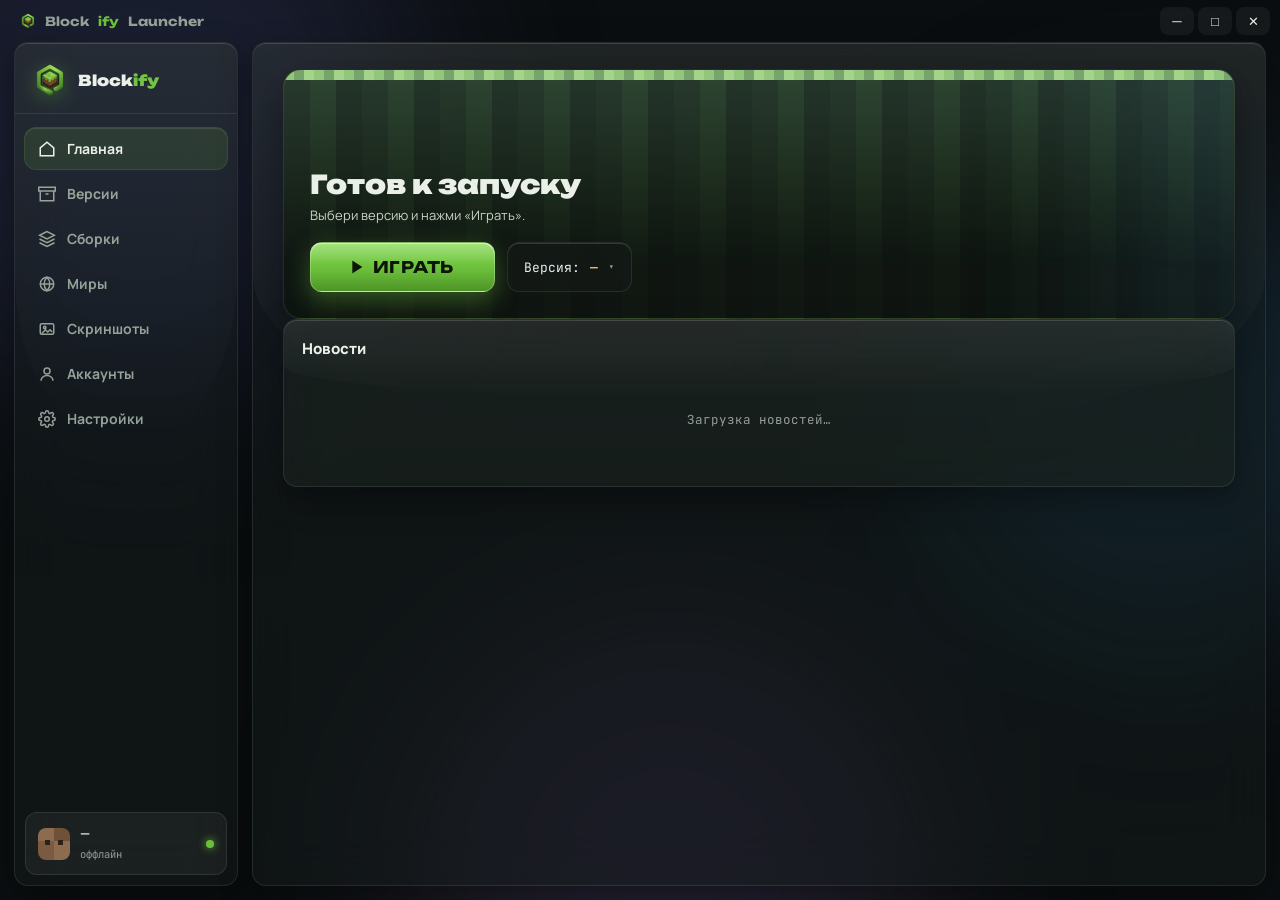
==== commit d3835217: "Blockify 0.2.0: подготовка к релизу Новое - Поделиться сборкой по короткому коду BLK-XXXX-XXXX-XXX и" ====
--- a/WebUI/index.html
+++ b/WebUI/index.html
@@ -59,8 +59,8 @@
 /* ── window title bar ── */
 .titlebar{position:relative;z-index:55;height:42px;display:flex;align-items:center;justify-content:space-between;padding:0 10px 0 20px;flex-shrink:0}
 .tb-brand{display:flex;align-items:center;gap:9px;font-family:'Unbounded';font-weight:700;font-size:12.5px;color:var(--muted);pointer-events:none}
-.tb-brand .tb-cube{width:16px;height:16px;border-radius:4px;image-rendering:pixelated;
-  background:linear-gradient(180deg,var(--grass) 0 34%,#8a6a3f 34% 58%,#6e4f2c 58% 100%)}
+.tb-brand .tb-cube{width:16px;height:16px;flex-shrink:0;
+  background:url('img/logo.png') center/contain no-repeat}
 .tb-brand b{color:var(--text);font-weight:700}
 .tb-brand b span{color:var(--grass)}
 .tb-btns{display:flex;gap:4px}
@@ -95,9 +95,9 @@
 
 .sidebar{width:224px;flex-shrink:0;display:flex;flex-direction:column;overflow:hidden}
 .logo{padding:20px 18px 16px;display:flex;align-items:center;gap:11px;border-bottom:1px solid var(--glass-line)}
-.logo-cube{width:34px;height:34px;flex-shrink:0;image-rendering:pixelated;border-radius:8px;
-  background:linear-gradient(180deg,var(--grass) 0 32%,#8a6a3f 32% 55%,#6e4f2c 55% 100%);
-  box-shadow:0 4px 12px rgba(107,191,59,.35), inset 0 1px 0 rgba(255,255,255,.35)}
+.logo-cube{width:34px;height:34px;flex-shrink:0;
+  background:url('img/logo.png') center/contain no-repeat;
+  filter:drop-shadow(0 4px 10px rgba(107,191,59,.35))}
 .logo b{font-family:'Unbounded';font-weight:900;font-size:15px;white-space:nowrap;line-height:1.15}
 .logo b span{color:var(--grass)}
 #verTag{display:block;font-size:10px;color:var(--muted);font-family:var(--mono);white-space:nowrap}
@@ -275,6 +275,10 @@
   background:linear-gradient(180deg,#cfd8d0,#9aa69c);box-shadow:0 1px 3px rgba(0,0,0,.4)}
 .sw input:checked + i{background:rgba(107,191,59,.85);border-color:transparent}
 .sw input:checked + i::before{background:linear-gradient(180deg,#fff,#dfe9db);transform:translateX(18px)}
+.set-actions{display:flex;align-items:center;justify-content:flex-end;gap:14px;max-width:880px;margin-top:18px}
+.set-status{font-family:var(--mono);font-size:11px;color:var(--muted);transition:.2s}
+.set-status.ok{color:var(--grass)}
+.set-actions .btn{padding:10px 18px}
 .footnote{margin-top:26px;font-size:11px;color:#57635a;font-family:var(--mono)}
 .empty{padding:40px 8px;text-align:center;color:var(--muted);font-size:12.5px;font-family:var(--mono)}
 
@@ -374,6 +378,16 @@
 .shot:hover{transform:scale(1.02);box-shadow:0 12px 26px rgba(0,0,0,.45)}
 .shot .meta{position:absolute;inset:auto 0 0 0;padding:8px 11px;
   background:linear-gradient(transparent,rgba(0,0,0,.8));font-family:var(--mono);font-size:10px;color:#cfd8d0}
+.shot .shot-album{position:absolute;top:8px;left:8px;max-width:calc(100% - 16px);padding:3px 9px;border-radius:20px;
+  font:600 10px var(--mono);color:#e8efe9;background:rgba(12,16,14,.5);border:1px solid rgba(255,255,255,.16);
+  backdrop-filter:blur(8px);box-shadow:inset 0 1px 0 rgba(255,255,255,.12);
+  overflow:hidden;text-overflow:ellipsis;white-space:nowrap}
+.shot .shot-album.main{color:var(--grass)}
+.shot-albums{margin-bottom:16px}
+.shot-albums .chip{display:inline-flex;align-items:center;gap:7px;max-width:260px}
+.shot-albums .chip .t{overflow:hidden;text-overflow:ellipsis;white-space:nowrap}
+.shot-albums .chip .n{font:600 10.5px var(--mono);opacity:.75}
+.shot-albums .chip.empty-album:not(.on){opacity:.55}
 
 /* ── HOME: when packs are shown, let the page flow/scroll instead of hard-fitting ── */
 #s-home.has-packs{overflow-y:auto;padding-right:6px}
@@ -412,6 +426,36 @@
 .pm-body{overflow-y:auto;display:flex;flex-direction:column;gap:9px;min-height:0}
 .pv-row{display:flex;align-items:center;gap:12px;padding:11px 13px;border-radius:11px;
   border:1px solid var(--glass-line);background:rgba(255,255,255,.04)}
+/* per-pack mod rows */
+.mm-row{display:flex;align-items:center;gap:12px;padding:10px 13px;border-radius:11px;
+  border:1px solid var(--glass-line);background:rgba(255,255,255,.04)}
+.mm-row.off{opacity:.55}
+.mm-row .grow b{font-size:13px;display:block;white-space:nowrap;overflow:hidden;text-overflow:ellipsis;max-width:330px}
+.mm-row .grow small{font-size:10.5px;color:var(--muted);font-family:var(--mono)}
+.mm-row .btn{padding:6px 10px;font-size:11px;flex-shrink:0}
+.mm-count{font-family:var(--mono);font-size:11px;color:var(--muted)}
+
+/* time machine rows */
+.sn-row{display:flex;align-items:center;gap:12px;padding:10px 13px;border-radius:11px;border:1px solid var(--glass-line);background:rgba(255,255,255,.04)}
+.sn-row.cur{border-color:rgba(107,191,59,.4)}
+.sn-dot{width:9px;height:9px;border-radius:50%;background:var(--muted);flex-shrink:0}
+.sn-row.manual .sn-dot{background:var(--gold)}
+.sn-row.cur .sn-dot{background:var(--grass);box-shadow:0 0 8px var(--grass)}
+.sn-row .grow b{font-size:13px;display:block}
+.sn-row .grow small{font-size:10.5px;color:var(--muted);font-family:var(--mono)}
+.sn-diff{font-family:var(--mono);font-size:10.5px;display:flex;gap:6px;flex-shrink:0}
+.sn-diff .p{color:var(--grass)}.sn-diff .m{color:var(--red)}.sn-diff .t{color:var(--gold)}
+.sn-row .btn{padding:6px 10px;font-size:11px}
+/* crash doctor findings */
+.cd-head{font-family:var(--mono);font-size:11.5px;color:var(--red);padding:10px 12px;border-radius:10px;
+  background:rgba(224,86,74,.1);border:1px solid rgba(224,86,74,.3);word-break:break-word}
+.cd-head.low{color:var(--gold);background:rgba(242,193,78,.08);border-color:rgba(242,193,78,.3)}
+.cd-note{font-size:12px;color:var(--muted);line-height:1.5;padding:2px 2px 4px}
+.cd-item{padding:12px 14px;border-radius:11px;border:1px solid var(--glass-line);background:rgba(255,255,255,.04)}
+.cd-item b{font-size:13.5px;display:block;margin-bottom:4px}
+.cd-item p{font-size:12px;color:var(--muted);margin:0 0 10px;line-height:1.55}
+.cd-fixes{display:flex;flex-wrap:wrap;gap:8px}
+.cd-fixes .btn.done{opacity:.6;pointer-events:none}
 .pv-row.pv-pick{cursor:pointer;transition:.13s}
 .pv-row.pv-pick:hover{background:rgba(107,191,59,.12);border-color:rgba(107,191,59,.35)}
 .pv-row b{font-size:13px;display:block}
@@ -454,7 +498,64 @@
 .dl-job.ok .dl-fill{background:var(--grass);width:100%!important}
 .dl-job.err .dl-fill{background:var(--red);width:100%!important}
 .dl-job.ok small{color:var(--grass)}
-.dl-job.err small{color:var(--red)}
+.dl-job.err small{color:var(--red);white-space:normal;overflow:visible;line-height:1.45;word-break:break-word}
+.dl-job{position:relative}
+.dl-job.ok b,.dl-job.err b{padding-right:24px}
+.dl-x{position:absolute;top:-2px;right:0;width:22px;height:20px;border:0;border-radius:6px;cursor:pointer;
+  background:rgba(255,255,255,.06);color:var(--muted);font:700 11px 'Manrope';line-height:20px}
+.dl-x:hover{background:rgba(255,255,255,.14);color:var(--text)}
+
+/* ── dialog: optional technical details under «Подробнее» ── */
+.dlg-more{margin:-8px 0 16px}
+.dlg-more summary{cursor:pointer;font-size:11.5px;color:var(--muted);user-select:none}
+.dlg-more pre{margin-top:8px;max-height:140px;overflow:auto;padding:9px 11px;border-radius:9px;
+  background:rgba(0,0,0,.3);border:1px solid var(--glass-line);font:11px/1.45 var(--mono);color:var(--muted);
+  white-space:pre-wrap;word-break:break-word;user-select:text}
+.dlg-more[hidden]{display:none}
+
+/* ── small glass toast (bottom-center) ── */
+.toast{position:fixed;left:50%;bottom:22px;transform:translate(-50%,12px);z-index:260;opacity:0;pointer-events:none;
+  padding:10px 16px;border-radius:12px;font:700 12.5px 'Manrope';color:var(--text);max-width:min(460px,calc(100vw - 32px));
+  background:rgba(16,22,20,.95);border:1px solid var(--glass-hi);box-shadow:0 14px 34px rgba(0,0,0,.5);transition:.22s}
+.toast.show{opacity:1;transform:translate(-50%,0)}
+
+/* ── game state: play buttons + running pack ── */
+.btn-play[disabled]{cursor:default;opacity:.8;transform:none;filter:saturate(.7)}
+.btn-play.running{background:linear-gradient(180deg,rgba(255,255,255,.12),transparent),rgba(30,38,34,.85);
+  color:var(--grass);border-color:rgba(107,191,59,.45);box-shadow:0 0 0 1px rgba(107,191,59,.2)}
+.btn-cont{font:800 13px 'Manrope';padding:0 18px;border-radius:12px;cursor:pointer;color:var(--text);
+  background:rgba(20,26,24,.6);backdrop-filter:blur(14px);border:1px solid rgba(107,191,59,.4);
+  box-shadow:inset 0 1px 0 var(--glass-hi);max-width:280px;overflow:hidden;text-overflow:ellipsis;white-space:nowrap;transition:.15s}
+.btn-cont:hover{background:rgba(107,191,59,.16)}
+.btn-cont[hidden]{display:none}
+.btn[disabled]{opacity:.55;cursor:default;pointer-events:none}
+.run-badge{font-family:var(--mono);font-size:9.5px;padding:2px 7px;border-radius:5px;margin-left:6px;vertical-align:middle;
+  background:rgba(107,191,59,.18);color:var(--grass)}
+.mp-row.running,.hp-card.running{border-color:rgba(107,191,59,.55);box-shadow:0 0 0 1px rgba(107,191,59,.3), inset 0 1px 0 var(--glass-hi)}
+body.game-on .blob{animation-play-state:paused}
+.dot.off{background:#5c665f;box-shadow:none}
+
+/* ── first run: «add a profile» card on Home ── */
+.onboard{flex-shrink:0;margin-top:16px;display:flex;align-items:center;gap:16px;padding:16px 20px;
+  border-color:rgba(242,193,78,.35)}
+.onboard[hidden]{display:none}
+.onboard .ob-ic{width:44px;height:44px;border-radius:12px;flex-shrink:0;display:grid;place-items:center;font-size:20px;
+  background:rgba(242,193,78,.14);box-shadow:inset 0 1px 0 var(--glass-hi)}
+.onboard{flex-wrap:wrap}
+.onboard .ob-txt{flex:1;min-width:220px}
+.onboard .ob-txt b{font-size:14.5px;display:block}
+.onboard .ob-txt span{font-size:12px;color:var(--muted)}
+.onboard .ob-act{display:flex;gap:8px;flex-wrap:wrap;justify-content:flex-end}
+
+/* ── settings: «О программе» ── */
+.about-card{max-width:880px;margin-top:16px;padding:18px}
+.about-card h3{font-size:14px;font-weight:800;margin-bottom:10px}
+.about-ver{font-family:var(--mono);font-size:12.5px;color:var(--gold)}
+.about-acts{display:flex;gap:8px;flex-wrap:wrap;margin:12px 0}
+.about-note{font-size:11.5px;color:var(--muted);line-height:1.55}
+
+/* ── catalog: offline state ── */
+.empty .btn{margin-top:12px}
 
 /* ── in-app screenshot viewer + editor ── */
 .viewer{position:fixed;inset:0;z-index:200;display:flex;flex-direction:column;
@@ -473,6 +574,10 @@
 .vw-b.danger{color:var(--red);border-color:rgba(224,86,74,.35)}
 .vw-b.danger:hover{background:rgba(224,86,74,.16)}
 .vw-b.vw-close:hover{background:var(--red);color:#fff}
+.vw-b[hidden]{display:none}
+.vw-album{font:600 10.5px var(--mono);color:var(--grass);padding:3px 9px;border-radius:20px;flex-shrink:0;
+  background:rgba(107,191,59,.12);border:1px solid rgba(107,191,59,.3);max-width:200px;
+  overflow:hidden;text-overflow:ellipsis;white-space:nowrap}
 .vw-sep{width:1px;height:20px;background:var(--glass-line);margin:0 3px}
 .vw-zoom{font-family:var(--mono);font-size:11px;color:var(--muted);min-width:42px;text-align:center}
 #vwColor{width:30px;height:30px;padding:0;border:1px solid var(--glass-line);border-radius:8px;background:none;cursor:pointer}
@@ -515,7 +620,7 @@
   <aside class="sidebar glass">
     <div class="logo" id="logoDrag">
       <div class="logo-cube"></div>
-      <div><b>Block<span style="color:var(--grass)">ify</span></b><span id="verTag">v1.0.0 · glass</span></div>
+      <div><b>Block<span style="color:var(--grass)">ify</span></b><span id="verTag"></span></div>
     </div>
     <nav class="nav">
       <button class="active" data-s="home"><svg viewBox="0 0 24 24" fill="none" stroke="currentColor" stroke-width="2"><path d="M3 10.5 12 3l9 7.5V21H3z"/></svg><span>Главная</span></button>
@@ -530,7 +635,7 @@
     <div class="account" id="accountCard">
       <div class="skin" id="accSkin"></div>
       <div><b id="curName">—</b><span id="curType">оффлайн</span></div>
-      <div class="dot"></div>
+      <div class="dot" id="accDot"></div>
     </div>
   </aside>
 
@@ -542,6 +647,7 @@
         <p id="heroSub">Выбери версию и нажми «Играть».</p>
         <div class="launch-row">
           <button class="btn-play" id="playBtn">▶&nbsp; ИГРАТЬ</button>
+          <button class="btn-cont" id="contBtn" hidden title="Запустить то, во что играл в прошлый раз"></button>
           <div class="ver-select gdd" id="verSelect" tabindex="0">
             <span>Версия:</span><b id="verValue">—</b><span class="caret">▾</span>
             <div class="gdd-menu" id="verMenu"></div>
@@ -549,37 +655,21 @@
         </div>
       </div>
 
+      <!-- first run: what's missing before «Играть» works (profile → version) -->
+      <div class="onboard glass" id="onboard" style="background:var(--glass2)" hidden>
+        <div class="ob-ic" id="obIcon">👤</div>
+        <div class="ob-txt"><b id="obTitle">Добавь профиль, чтобы играть</b><span id="obText">Оффлайн-профиль по нику или вход через Microsoft — это займёт полминуты.</span></div>
+        <div class="ob-act" id="obActs"></div>
+      </div>
+
       <div class="home-packs" id="homePacks" hidden>
         <div class="hp-head"><h3>Мои сборки</h3><button class="btn" id="hpAll">Все сборки →</button></div>
         <div class="hp-row" id="hpRow"></div>
       </div>
 
-      <div class="grid-2">
-        <div class="card glass" id="newsCard" style="background:var(--glass2)">
-          <h3>Новости <span class="tag">RU/UA</span></h3>
-          <div id="newsList"><div class="empty">Загрузка новостей…</div></div>
-        </div>
-
-        <div class="ad-server glass" style="background:var(--glass2)">
-          <span class="ad-mark">Реклама</span>
-          <div class="art"></div>
-          <div class="body">
-            <b>GIGACRAFT</b>
-            <p>Сервер выживания 1.21.4 · без вайпов · кланы и ивенты каждую неделю</p>
-            <div class="online">● онлайн: 1 247 игроков</div>
-            <button class="ad-cta">Играть → mc.gigacraft.ua</button>
-          </div>
-        </div>
-      </div>
-
-      <div class="ad-banner glass" style="background:var(--glass2)">
-        <span class="ad-mark">Реклама</span>
-        <div class="hicon">🖥</div>
-        <div class="btxt">
-          <b>MineHost — свой сервер за 5 минут</b>
-          <span>NVMe-диски · защита от DDoS · панель на русском · от <span class="price">99 ₴/мес</span></span>
-        </div>
-        <button class="ad-cta">Создать сервер</button>
+      <div class="card glass" id="newsCard" style="background:var(--glass2)">
+        <h3>Новости</h3>
+        <div id="newsList"><div class="empty">Загрузка новостей…</div></div>
       </div>
     </section>
 
@@ -602,7 +692,10 @@
       <div class="sub">Твои сборки, установленные моды и каталог модпаков Modrinth</div>
 
       <!-- installed modpacks management -->
-      <h3 class="cat-head" style="margin-top:6px">Установленные сборки <span class="tag" id="myPacksCount"></span></h3>
+      <div class="mods-head" style="margin-top:6px">
+        <h3>Установленные сборки <span class="tag" id="myPacksCount"></span></h3>
+        <div class="mods-actions"><button class="btn" id="packImport" title=".mrpack · Prism/MultiMC · CurseForge App">⤓ Импорт…</button></div>
+      </div>
       <div id="myPacksList"><div class="empty">Пока нет установленных сборок — выбери в каталоге ниже</div></div>
 
       <!-- installed mod updates (real: <mc>/mods matched on Modrinth by hash) -->
@@ -615,7 +708,13 @@
       </div>
       <div id="modsList"><div class="empty">Открой раздел — проверю моды в папке mods…</div></div>
 
-      <h3 class="cat-head">Каталог модпаков</h3>
+      <h3 class="cat-head">Каталог Modrinth</h3>
+      <div class="toolbar" id="packTypes">
+        <button class="chip on" data-f="modpack">Сборки</button>
+        <button class="chip" data-f="mod">Моды</button>
+        <button class="chip" data-f="shader">Шейдеры</button>
+        <button class="chip" data-f="resourcepack">Ресурспаки</button>
+      </div>
       <div class="pack-search">
         <input id="packQuery" placeholder="Поиск сборок…" autocomplete="off">
         <input id="packMc" class="pack-mc" placeholder="MC, напр. 1.20.1" autocomplete="off">
@@ -675,7 +774,7 @@
     <!-- WORLDS & BACKUPS -->
     <section class="screen" id="s-worlds">
       <h1>Миры и бэкапы</h1>
-      <div class="sub">Миры из папки saves. Бэкап пакует мир в zip; перед восстановлением текущий мир сохраняется автоматически.</div>
+      <div class="sub">Миры основной игры и всех сборок. Бэкап пакует мир в zip; перед восстановлением текущий мир сохраняется автоматически.</div>
       <div style="display:flex;gap:10px;margin-bottom:16px">
         <button class="btn" id="worldsRefresh">Обновить</button>
         <button class="btn" id="savesFolder">Папка saves</button>
@@ -685,12 +784,13 @@
 
     <!-- SCREENSHOTS -->
     <section class="screen" id="s-screens">
-      <h1>Скриншоты</h1>
-      <div class="sub">Всё, что снято по F2, из папки screenshots. Клик — открыть в просмотрщике.</div>
-      <div style="display:flex;gap:10px;margin-bottom:16px">
+      <h1>Скриншот-центр</h1>
+      <div class="sub">Всё, что снято по F2 — в основной игре и в каждой сборке. Клик — открыть в просмотрщике.</div>
+      <div style="display:flex;gap:10px;margin-bottom:14px">
         <button class="btn" id="screensRefresh">Обновить</button>
-        <button class="btn" id="screensFolder">Открыть папку</button>
-      </div>
+        <button class="btn" id="screensFolder" title="Папка выбранного альбома">Открыть папку</button>
+      </div>
+      <div class="toolbar shot-albums" id="shotAlbums"></div>
       <div class="shots" id="shotsList"><div class="empty">Загрузка скриншотов…</div></div>
     </section>
 
@@ -703,20 +803,33 @@
           <h3>Игра</h3>
           <div class="field"><label>Оперативная память — <span class="ram-val" id="ramVal">6 ГБ</span></label>
             <input type="range" id="ramRange" min="2" max="16" value="6"></div>
-          <div class="field"><label>Версия Java</label><select id="javaSel"></select></div>
+          <div class="field"><label>Java (javaw.exe) — пусто = автоматически</label>
+            <div style="display:flex;gap:8px"><input type="text" id="javaPath" placeholder="автоматически" style="flex:1"><button class="btn" id="javaBrowse" style="margin:0">Обзор…</button></div></div>
           <div class="field"><label>Папка Minecraft</label><input type="text" id="mcDir"></div>
         </div>
         <div class="set-card glass" style="background:var(--glass2)">
           <h3>Лаунчер</h3>
-          <div class="field"><label>Язык</label><select id="langSel"><option>Русский</option><option>Українська</option><option>English</option></select></div>
           <div class="field"><label>Любимый сервер</label><input type="text" id="favServer" placeholder="mc.example.net"></div>
           <div class="switch-row">Закрывать лаунчер после запуска игры <label class="sw"><input type="checkbox" id="swClose"><i></i></label></div>
           <div class="switch-row">Оптимизированные JVM-флаги <label class="sw"><input type="checkbox" id="swJvm"><i></i></label></div>
-          <div class="switch-row">Discord-статус <label class="sw"><input type="checkbox" id="swDiscord"><i></i></label></div>
+          <div class="switch-row" style="display:none">Discord-статус <label class="sw"><input type="checkbox" id="swDiscord"><i></i></label></div>
           <div class="switch-row">Показывать снапшоты <label class="sw"><input type="checkbox" id="swSnap"><i></i></label></div>
         </div>
       </div>
-      <div class="footnote" id="footVer">// Blockify</div>
+      <div class="set-actions">
+        <span class="set-status" id="setStatus">Изменения сохраняются автоматически</span>
+      </div>
+      <div class="about-card glass" style="background:var(--glass2)" id="aboutCard">
+        <h3>О программе</h3>
+        <div>Blockify Launcher <span class="about-ver" id="aboutVer">—</span></div>
+        <div class="about-acts">
+          <button class="btn" id="aboutLogs" title="Папка с launcher.log — приложи файл к сообщению о проблеме">Открыть папку логов</button>
+          <button class="btn" id="aboutIssue" title="github.com/Blockify-Launcher/Blockify-Launcher/issues">Сообщить о проблеме</button>
+          <button class="btn" id="aboutLicenses" title="Лицензии сторонних компонентов">Лицензии</button>
+        </div>
+        <div class="about-note">Blockify не является официальным продуктом Minecraft и не связан с Mojang или Microsoft.</div>
+      </div>
+      <div class="footnote" id="footVer">Blockify</div>
     </section>
   </main>
 </div>
@@ -724,6 +837,7 @@
 <!-- in-app screenshot viewer + editor -->
 <div class="viewer" id="viewer" hidden>
   <div class="vw-bar">
+    <span class="vw-album" id="vwAlbum">—</span>
     <span class="vw-name" id="vwName">—</span>
     <div class="vw-tools">
       <button class="vw-b" data-t="prev" title="Предыдущий (←)">‹</button>
@@ -742,8 +856,10 @@
       <button class="vw-b" data-t="undo" title="Отменить">↶</button>
       <button class="vw-b" data-t="reset" title="Сбросить всё">Сброс</button>
       <span class="vw-sep"></span>
-      <button class="vw-b primary" data-t="save" title="Перезаписать">Сохранить</button>
-      <button class="vw-b" data-t="copy" title="Сохранить копию">Копия</button>
+      <button class="vw-b primary" data-t="copy" title="Сохранить правки копией рядом с оригиналом">Сохранить копию</button>
+      <button class="vw-b" data-t="save" title="Перезаписать исходный файл правками">Заменить оригинал</button>
+      <button class="vw-b" data-t="sign" title="Сохранить копию с плашкой Blockify · альбом · дата">С подписью</button>
+      <button class="vw-b" data-t="cover" title="Поставить кадр обложкой сборки на главной" hidden>Сделать обложкой сборки</button>
       <button class="vw-b danger" data-t="del" title="В корзину">Удалить</button>
       <button class="vw-b" data-t="ext" title="Открыть системно">↗</button>
       <button class="vw-b vw-close" data-t="close" title="Закрыть (Esc)">✕</button>
@@ -760,20 +876,112 @@
 
 <!-- unified glass dialog (confirm / alert) -->
 <div class="dlg" id="dlg" hidden>
-  <div class="dlg-card glass">
+  <div class="dlg-card glass" role="dialog" aria-modal="true" aria-labelledby="dlgTitle" aria-describedby="dlgMsg">
     <b class="dlg-title" id="dlgTitle">Blockify</b>
     <p class="dlg-msg" id="dlgMsg"></p>
+    <details class="dlg-more" id="dlgMore" hidden><summary>Подробнее</summary><pre id="dlgDetails"></pre></details>
     <div class="dlg-actions">
       <button class="btn" id="dlgCancel">Отмена</button>
       <button class="btn primary" id="dlgOk">ОК</button>
     </div>
   </div>
 </div>
+
+<div class="toast" id="toast" role="status" aria-live="polite"></div>
 
 <!-- background download / install panel -->
 <div class="dlpanel" id="dlPanel" hidden>
   <div class="dl-head"><span>Загрузки</span><button class="dl-min" id="dlMin" title="Свернуть">▾</button></div>
   <div class="dl-list" id="dlList"></div>
+</div>
+
+<!-- Time machine: snapshots of mods + configs -->
+<div class="pmodal" id="snapModal" hidden>
+  <div class="pm-card glass" style="width:min(620px,100%)">
+    <div class="pm-head">
+      <b id="snTitle">⏳ Профили и машина времени</b>
+      <button class="vw-b vw-close" id="snClose" title="Закрыть">✕</button>
+    </div>
+    <div class="pm-sub">Снимок = набор модов (с вкл/выкл) + конфиги. Авто-снимки делаются перед обновлением, удалением, бустом FPS, починкой и фиксами Crash Doctor. Миры сюда не входят — у них своя вкладка «Миры».</div>
+    <div style="display:flex;gap:8px;margin-bottom:12px">
+      <input type="text" id="snLabel" placeholder="Имя профиля, напр. «с шейдерами» или «для сервера»" style="flex:1;padding:9px 12px;border-radius:10px;border:1px solid var(--glass-line);background:rgba(0,0,0,.25);color:var(--text);font:12.5px var(--mono);outline:none">
+      <button class="btn primary" id="snMake" style="margin:0">📸 Снимок сейчас</button>
+    </div>
+    <div class="pm-body" id="snBody"><div class="empty">Загрузка…</div></div>
+  </div>
+</div>
+
+<!-- Crash Doctor -->
+<div class="pmodal" id="crashModal" hidden>
+  <div class="pm-card glass" style="width:min(600px,100%)">
+    <div class="pm-head">
+      <b id="cdTitle">🩺 Crash Doctor</b>
+      <button class="vw-b vw-close" id="cdClose" title="Закрыть">✕</button>
+    </div>
+    <div class="pm-sub" id="cdSub"></div>
+    <div class="pm-body" id="cdBody"></div>
+    <div style="display:flex;gap:10px;justify-content:flex-end;margin-top:12px">
+      <button class="btn" id="cdLogs">Папка логов</button>
+      <button class="btn primary" id="cdLaunch">▶ Запустить снова</button>
+    </div>
+  </div>
+</div>
+
+<!-- "install into which pack?" chooser for mods / shaders / resource packs -->
+<div class="pmodal" id="installToModal" hidden>
+  <div class="pm-card glass" style="width:min(480px,100%)">
+    <div class="pm-head">
+      <b id="itTitle">В какую сборку?</b>
+      <button class="vw-b vw-close" id="itClose" title="Закрыть">✕</button>
+    </div>
+    <div class="pm-sub" id="itSub">Файл скачается в папку выбранной сборки под её версию и загрузчик.</div>
+    <div class="pm-body" id="itBody"></div>
+  </div>
+</div>
+
+<!-- per-pack launch settings -->
+<div class="pmodal" id="packSetModal" hidden>
+  <div class="pm-card glass" style="width:min(520px,100%)">
+    <div class="pm-head">
+      <b id="psTitle">Настройки сборки</b>
+      <button class="vw-b vw-close" id="psClose" title="Закрыть">✕</button>
+    </div>
+    <div class="pm-sub">Пусто / 0 — используется глобальная настройка лаунчера. Применяется только к этой сборке.</div>
+    <div class="pm-body">
+      <div class="field"><label>Оперативная память — <span class="ram-val" id="psRamVal">глобально</span></label>
+        <input type="range" id="psRam" min="0" max="32" step="1" value="0"></div>
+      <div class="field"><label>Путь к Java (javaw.exe)</label><input type="text" id="psJava" placeholder="глобальный"></div>
+      <div class="field"><label>JVM-аргументы (заменяют Aikar-флаги)</label><input type="text" id="psJvm" placeholder="-XX:+UseG1GC -XX:MaxGCPauseMillis=100 …"></div>
+      <div style="display:flex;gap:10px">
+        <div class="field" style="flex:1"><label>Ширина окна</label><input type="text" id="psW" placeholder="глобально" inputmode="numeric"></div>
+        <div class="field" style="flex:1"><label>Высота окна</label><input type="text" id="psH" placeholder="глобально" inputmode="numeric"></div>
+      </div>
+      <div class="switch-row" style="border-top:1px solid var(--glass-line);margin-top:4px;padding-top:12px">
+        <div><b style="font-size:13px">⚡ Буст FPS</b><div style="font-size:11px;color:var(--muted)">Sodium/Lithium/FerriteCore… под загрузчик сборки + флаги JVM. Обратимо.</div></div>
+        <label class="sw"><input type="checkbox" id="psFps"><i></i></label>
+      </div>
+      <div style="display:flex;gap:10px;justify-content:flex-end;margin-top:6px">
+        <button class="btn" id="psReset">Сбросить</button>
+        <button class="btn primary" id="psSave">Сохранить</button>
+      </div>
+    </div>
+  </div>
+</div>
+
+<!-- per-pack mod manager -->
+<div class="pmodal" id="modsModal" hidden>
+  <div class="pm-card glass" style="width:min(680px,100%)">
+    <div class="pm-head">
+      <b id="mmTitle">Моды сборки</b>
+      <div style="display:flex;gap:8px;align-items:center">
+        <button class="btn" id="mmRefresh">Обновить список</button>
+        <button class="btn" id="mmFolder">Папка</button>
+        <button class="vw-b vw-close" id="mmClose" title="Закрыть">✕</button>
+      </div>
+    </div>
+    <div class="pm-sub" id="mmSub">Переключатель — вкл/выкл мода (файл ↔ .disabled). Обновления ищутся на Modrinth под версию и загрузчик сборки.</div>
+    <div class="pm-body" id="mmBody"><div class="empty">Загрузка модов…</div></div>
+  </div>
 </div>
 
 <!-- modpack install (pick a pack version) -->
@@ -791,7 +999,12 @@
 <script>
   // load app.js with the same cache-bust version as this page
   (function(){ var v = new URLSearchParams(location.search).get('v') || '';
-    var s = document.createElement('script'); s.src = 'app.js?v=' + v; document.body.appendChild(s); })();
+    // app.js first, then feature modules in order; a missing module is skipped
+    var files = ['app.js', 'features/share.js', 'features/vibe.js', 'features/stats.js'];
+    (function next(i){ if (i >= files.length) return;
+      var s = document.createElement('script'); s.src = files[i] + '?v=' + v;
+      s.onload = s.onerror = function(){ next(i + 1); };
+      document.body.appendChild(s); })(0); })();
 </script>
 </body>
 </html>
